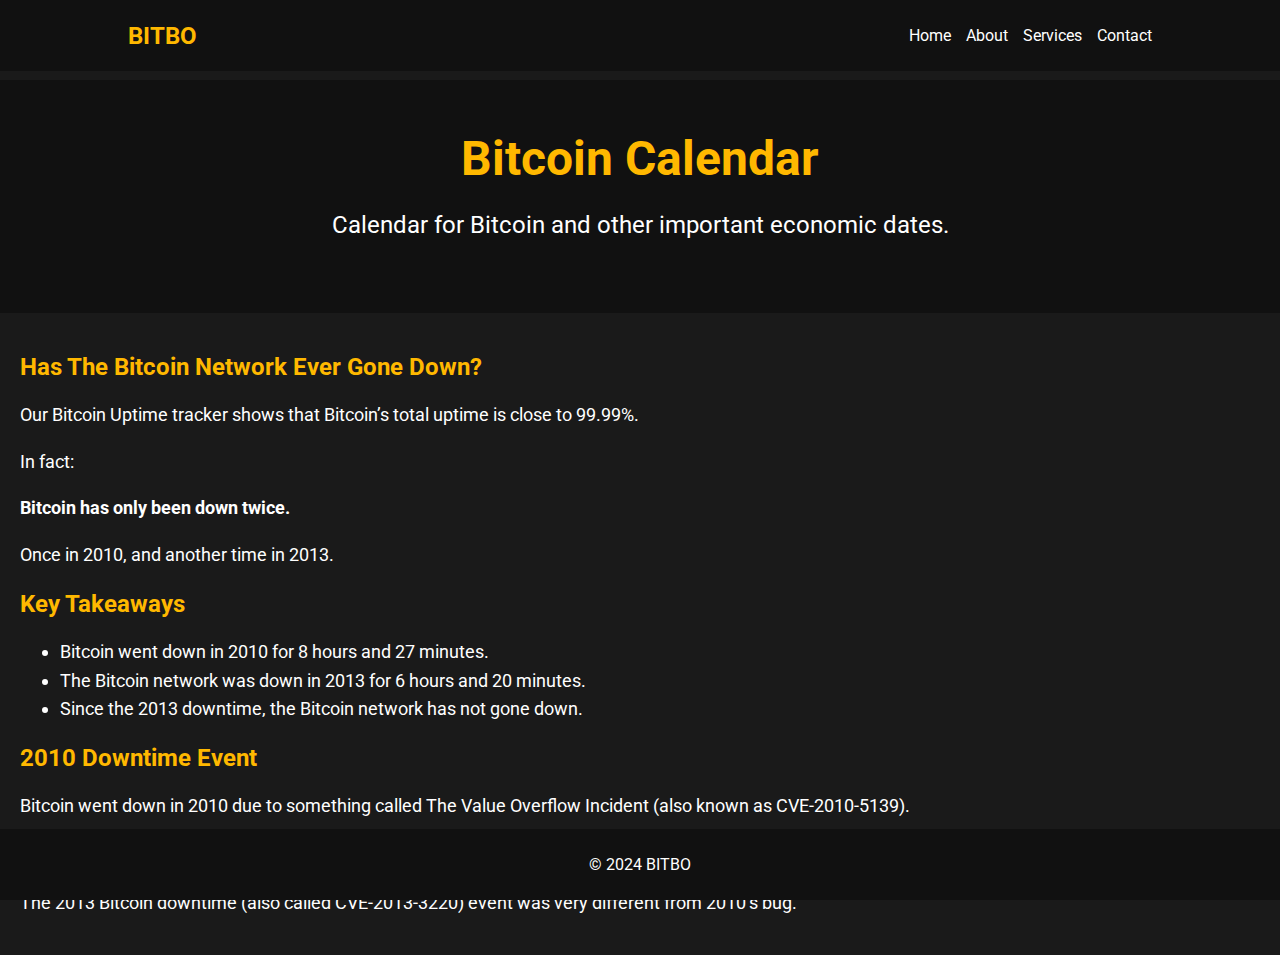
==== index.html @ bbaf68cf "Add files via upload" ====
<!DOCTYPE html>
<html lang="en">
<head>
    <meta charset="UTF-8">
    <meta name="viewport" content="width=device-width, initial-scale=1.0">
    <title>Bitcoin Calendar</title>
    <link rel="stylesheet" href="styles.css">
</head>
<body>
    <header>
        <nav>
            <div class="logo">BITBO</div>
            <ul class="nav-links">
                <li><a href="#">Home</a></li>
                <li><a href="#">About</a></li>
                <li><a href="#">Services</a></li>
                <li><a href="#">Contact</a></li>
            </ul>
            <div class="menu-toggle"><span></span><span></span><span></span></div>
        </nav>
    </header>
    <main>
        <section class="hero">
            <h1>Bitcoin Calendar</h1>
            <p>Calendar for Bitcoin and other important economic dates.</p>
        </section>
        <section class="content">
            <h2>Has The Bitcoin Network Ever Gone Down?</h2>
            <p>Our Bitcoin Uptime tracker shows that Bitcoin’s total uptime is close to 99.99%.</p>
            <p>In fact:</p>
            <p><strong>Bitcoin has only been down twice.</strong></p>
            <p>Once in 2010, and another time in 2013.</p>

            <h2>Key Takeaways</h2>
            <ul>
                <li>Bitcoin went down in 2010 for 8 hours and 27 minutes.</li>
                <li>The Bitcoin network was down in 2013 for 6 hours and 20 minutes.</li>
                <li>Since the 2013 downtime, the Bitcoin network has not gone down.</li>
            </ul>

            <h2>2010 Downtime Event</h2>
            <p>Bitcoin went down in 2010 due to something called The Value Overflow Incident (also known as CVE-2010-5139).</p>

            <h2>2013 Downtime Event</h2>
            <p>The 2013 Bitcoin downtime (also called CVE-2013-3220) event was very different from 2010’s bug.</p>
        </section>
    </main>
    <footer>
        <p>&copy; 2024 BITBO</p>
    </footer>
    <script src="script.js"></script>
</body>
</html>
---- styles.css ----
@import url('https://fonts.googleapis.com/css2?family=Roboto:wght@400;700&display=swap');

body {
    font-family: 'Roboto', sans-serif;
    background-color: #1a1a1a;
    color: #fff;
    margin: 0;
    padding: 0;
}

header {
    background-color: #111;
    padding: 10px 0;
    position: fixed;
    width: 100%;
    top: 0;
    z-index: 1000;
}

nav {
    display: flex;
    justify-content: space-between;
    align-items: center;
    width: 80%;
    margin: 0 auto;
}

.logo {
    font-size: 24px;
    font-weight: bold;
    color: #FFB800; /* Gold color similar to the one in the screenshot */
}

.nav-links {
    list-style: none;
    display: flex;
    gap: 15px;
}

.nav-links li a {
    color: #fff;
    text-decoration: none;
}

.menu-toggle {
    display: none;
    flex-direction: column;
    cursor: pointer;
}

.menu-toggle span {
    background-color: #fff;
    margin: 2px 0;
    height: 2px;
    width: 25px;
}

main {
    padding-top: 80px;
}

.hero {
    background-color: #111;
    padding: 50px 0;
    text-align: center;
}

.hero h1 {
    font-size: 48px;
    margin: 0;
    color: #FFB800; /* Gold color for the main heading */
}

.hero p {
    font-size: 24px;
}

.content {
    padding: 20px;
}

.content h2 {
    color: #FFB800; /* Gold color for subheadings */
}

.content p, .content ul {
    font-size: 18px;
    line-height: 1.6;
}

footer {
    background-color: #111;
    color: #fff;
    text-align: center;
    padding: 10px 0;
    position: fixed;
    width: 100%;
    bottom: 0;
}

@media (max-width: 768px) {
    .nav-links {
        flex-direction: column;
        display: none;
    }
    .nav-links.active {
        display: flex;
    }
    .menu-toggle {
        display: flex;
    }
}
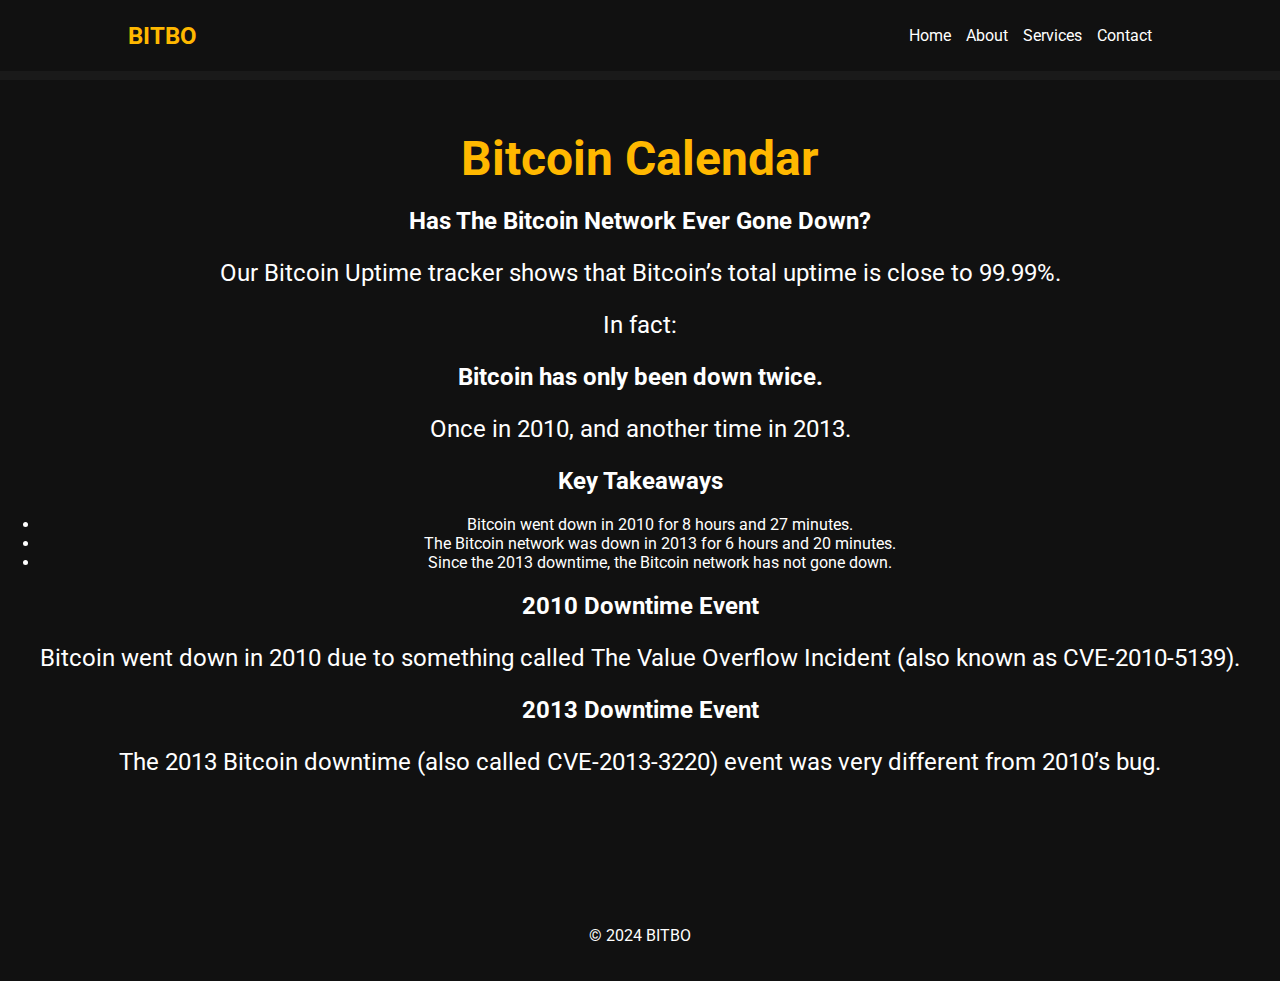
==== commit a19a8aae: "Add files via upload" ====
--- a/index.html
+++ b/index.html
@@ -8,46 +8,53 @@
 </head>
 <body>
     <header>
-        <nav>
-            <div class="logo">BITBO</div>
-            <ul class="nav-links">
-                <li><a href="#">Home</a></li>
-                <li><a href="#">About</a></li>
-                <li><a href="#">Services</a></li>
-                <li><a href="#">Contact</a></li>
-            </ul>
-            <div class="menu-toggle"><span></span><span></span><span></span></div>
-        </nav>
+        
+<nav>
+    <div class="logo">BITBO</div>
+    <ul class="nav-links">
+        <li><a href="index.html">Home</a></li>
+        <li><a href="about.html">About</a></li>
+        <li><a href="services.html">Services</a></li>
+        <li><a href="contact.html">Contact</a></li>
+    </ul>
+    <div class="menu-toggle"><span></span><span></span><span></span></div>
+</nav>
+
     </header>
     <main>
         <section class="hero">
             <h1>Bitcoin Calendar</h1>
-            <p>Calendar for Bitcoin and other important economic dates.</p>
-        </section>
-        <section class="content">
-            <h2>Has The Bitcoin Network Ever Gone Down?</h2>
-            <p>Our Bitcoin Uptime tracker shows that Bitcoin’s total uptime is close to 99.99%.</p>
-            <p>In fact:</p>
-            <p><strong>Bitcoin has only been down twice.</strong></p>
-            <p>Once in 2010, and another time in 2013.</p>
+            
+        <h2>Has The Bitcoin Network Ever Gone Down?</h2>
+        <p>Our Bitcoin Uptime tracker shows that Bitcoin’s total uptime is close to 99.99%.</p>
+        <p>In fact:</p>
+        <p><strong>Bitcoin has only been down twice.</strong></p>
+        <p>Once in 2010, and another time in 2013.</p>
 
-            <h2>Key Takeaways</h2>
-            <ul>
-                <li>Bitcoin went down in 2010 for 8 hours and 27 minutes.</li>
-                <li>The Bitcoin network was down in 2013 for 6 hours and 20 minutes.</li>
-                <li>Since the 2013 downtime, the Bitcoin network has not gone down.</li>
-            </ul>
+        <h2>Key Takeaways</h2>
+        <ul>
+            <li>Bitcoin went down in 2010 for 8 hours and 27 minutes.</li>
+            <li>The Bitcoin network was down in 2013 for 6 hours and 20 minutes.</li>
+            <li>Since the 2013 downtime, the Bitcoin network has not gone down.</li>
+        </ul>
 
-            <h2>2010 Downtime Event</h2>
-            <p>Bitcoin went down in 2010 due to something called The Value Overflow Incident (also known as CVE-2010-5139).</p>
+        <h2>2010 Downtime Event</h2>
+        <p>Bitcoin went down in 2010 due to something called The Value Overflow Incident (also known as CVE-2010-5139).</p>
 
-            <h2>2013 Downtime Event</h2>
-            <p>The 2013 Bitcoin downtime (also called CVE-2013-3220) event was very different from 2010’s bug.</p>
+        <h2>2013 Downtime Event</h2>
+        <p>The 2013 Bitcoin downtime (also called CVE-2013-3220) event was very different from 2010’s bug.</p>
+        
         </section>
     </main>
-    <footer>
-        <p>&copy; 2024 BITBO</p>
-    </footer>
-    <script src="script.js"></script>
+    
+<footer>
+    <div class="social-links">
+        <a href="mailto:your-email@example.com" class="social-button email-button"></a>
+        <a href="https://twitter.com/yourprofile" class="social-button twitter-button"></a>
+    </div>
+    <p>&copy; 2024 BITBO</p>
+</footer>
+<script src="script.js"></script>
+
 </body>
 </html>--- a/styles.css
+++ b/styles.css
@@ -92,10 +92,32 @@
     background-color: #111;
     color: #fff;
     text-align: center;
-    padding: 10px 0;
-    position: fixed;
+    padding: 20px 0;
+    position: relative;
     width: 100%;
-    bottom: 0;
+}
+
+.social-links {
+    display: flex;
+    justify-content: center;
+    gap: 20px;
+    margin-bottom: 10px;
+}
+
+.social-button {
+    width: 40px;
+    height: 40px;
+    display: block;
+    background-size: cover;
+    background-position: center;
+}
+
+.email-button {
+    background-image: url('email-icon.png'); /* Add path to your email icon image */
+}
+
+.twitter-button {
+    background-image: url('twitter-icon.png'); /* Add path to your Twitter icon image */
 }
 
 @media (max-width: 768px) {
